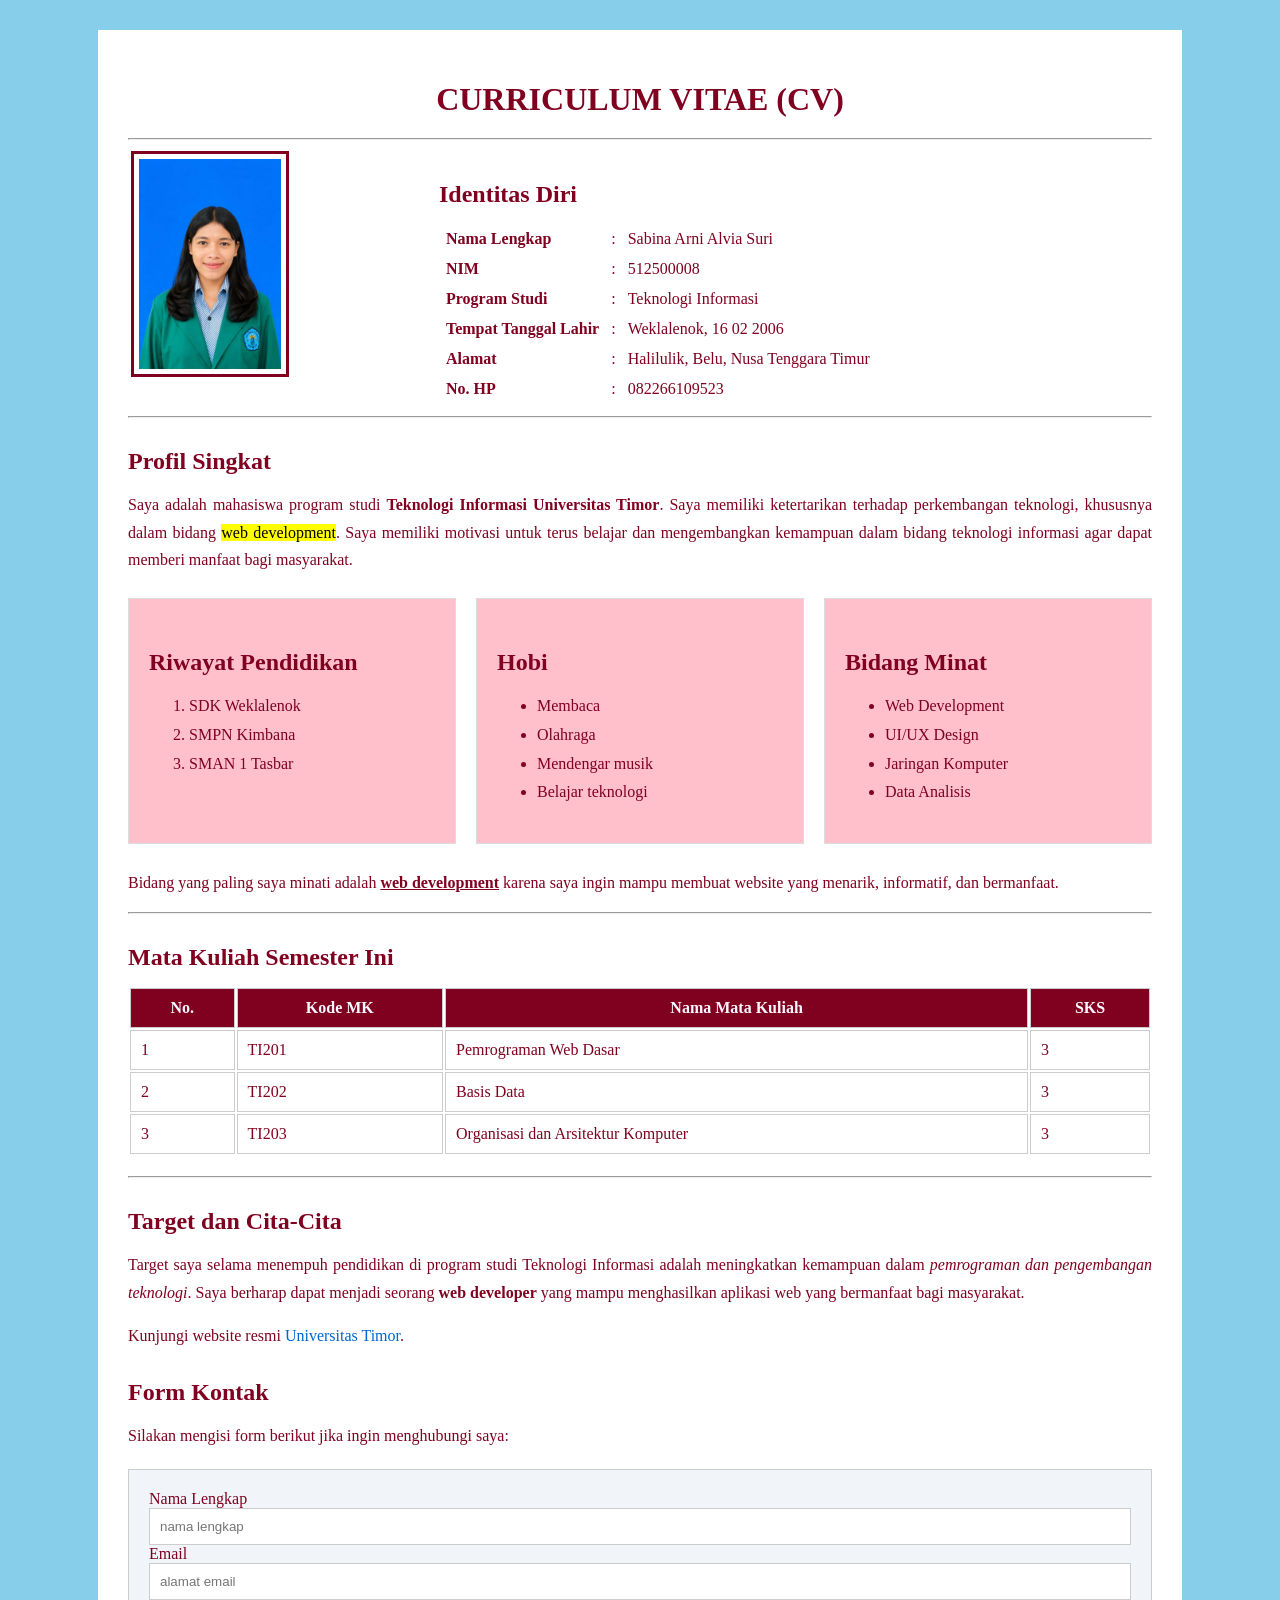
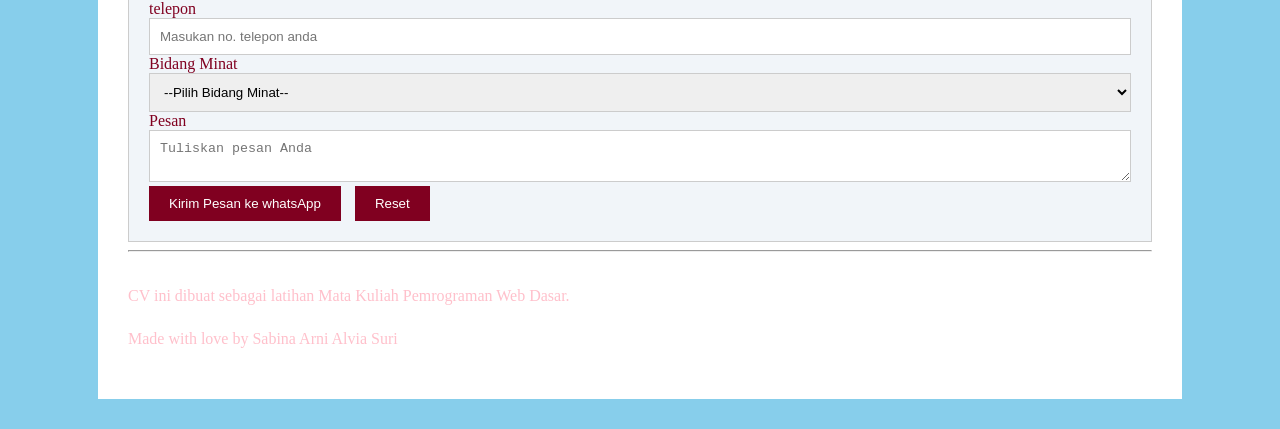
==== latihan2e.html @ 46cd95e1 "tugas uts cv sabina arni alvia suri" ====
<!DOCTYPE html>
<html lang="id">
<head>
    <meta charset="UTF-8">
    <meta name="viewport" content="width=device-width, initial-scale=1.0">
    <title>Curriculum Vitae</title>
    <link rel="stylesheet" href="style.css">
</head>
<body>
    <div class="container">
        <h1>CURRICULUM VITAE (CV)</h1>
        <hr>
        
        <table class="identitas">
            <tr>
                <td class="kolom-foto">
                    <img src="fotopas.jpg.jpeg" alt="foto profil" class="foto-profil">
                </td>
                <td class="kolom-identitas">
                    <h2>Identitas Diri</h2>
                    <table class="data-identitas">
                        <tr>
                            <td><strong>Nama Lengkap</strong></td>
                            <td>:</td>
                            <td>Sabina Arni Alvia Suri</td>
                        </tr>
                        <tr>
                            <td><strong>NIM</strong></td>
                            <td>:</td>
                            <td>512500008</td>
                        </tr>
                        <tr>
                            <td><strong>Program Studi</strong></td>
                            <td>:</td>
                            <td>Teknologi Informasi</td>
                        </tr>
                        <tr>
                            <td><strong>Tempat Tanggal Lahir</strong></td>
                            <td>:</td>
                            <td>Weklalenok, 16 02 2006</td>
                        </tr>
                        <tr>
                            <td><strong>Alamat</strong></td>
                            <td>:</td>
                            <td>Halilulik, Belu, Nusa Tenggara Timur</td>
                        </tr>
                        <tr>
                            <td><strong>No. HP</strong></td>
                            <td>:</td>
                            <td>082266109523</td>
                        </tr>
                    </table>
                </td>
            </tr>
        </table>
        
        <hr>
        
        <h2>Profil Singkat</h2>
        <p>Saya adalah mahasiswa program studi <strong>Teknologi Informasi Universitas Timor</strong>. Saya memiliki ketertarikan terhadap perkembangan teknologi, khususnya dalam bidang <mark>web development</mark>. Saya memiliki motivasi untuk terus belajar dan mengembangkan kemampuan dalam bidang teknologi informasi agar dapat memberi manfaat bagi masyarakat.</p>
       <div class="grid-informasi">
            <div class="card">
        <h2>Riwayat Pendidikan</h2>
        <ol>
            <li>SDK Weklalenok</li>
            <li>SMPN Kimbana</li>
            <li>SMAN 1 Tasbar</li>
        </ol>
        </div>
             <div class="card">
        <h2>Hobi</h2>
        <ul>
            <li>Membaca</li>
            <li>Olahraga</li>
            <li>Mendengar musik</li>
            <li>Belajar teknologi</li>
        </ul>
        </div>
            <div class="card">
        <h2>Bidang Minat</h2>
        <ul>
            <li>Web Development</li>
            <li>UI/UX Design</li>
            <li>Jaringan Komputer</li>
            <li>Data Analisis</li>
             </ul>
            </div>
            </div>   
        <p>Bidang yang paling saya minati adalah <strong><u>web development</u></strong> karena saya ingin mampu membuat website yang menarik, informatif, dan bermanfaat.</p>
        
        <hr>
        
        <h2>Mata Kuliah Semester Ini</h2>
        <table class="tabel-matakuliah">
            <thead>
                <tr>
                    <th>No.</th>
                    <th>Kode MK</th>
                    <th>Nama Mata Kuliah</th>
                    <th>SKS</th>
                </tr>
            </thead>
            <tbody>
                <tr>
                    <td>1</td>
                    <td>TI201</td>
                    <td>Pemrograman Web Dasar</td>
                    <td>3</td>
                </tr>
                <tr>
                    <td>2</td>
                    <td>TI202</td>
                    <td>Basis Data</td>
                    <td>3</td>
                </tr>
                <tr>
                    <td>3</td>
                    <td>TI203</td>
                    <td>Organisasi dan Arsitektur Komputer</td>
                    <td>3</td>
                </tr>
            </tbody>
        </table>
        
        <hr>
        
        <h2>Target dan Cita-Cita</h2>
        <p>Target saya selama menempuh pendidikan di program studi Teknologi Informasi adalah meningkatkan kemampuan dalam <em>pemrograman dan pengembangan teknologi</em>. Saya berharap dapat menjadi seorang <strong>web developer</strong> yang mampu menghasilkan aplikasi web yang bermanfaat bagi masyarakat.</p>
        
        <p>Kunjungi website resmi <a href="https://unimor.ac.id" target="_blank">Universitas Timor</a>.</p>
        
        <h2>Form Kontak</h2>
        <p>Silakan mengisi form berikut jika ingin menghubungi saya:</p>
        
        <form id="formkontak">
            <div class="form-group">
                <label for="nama">Nama Lengkap</label>
                <input type="text" id="nama" name="nama" placeholder="nama lengkap">
            </div>
            <div class="form-group">
                <label for="email">Email</label>
                <input type="email" id="email" name="email" placeholder="alamat email">
            </div>
        <div class="form-group">
                <label for=Telepon>telepon</label>
                <input type="telepon" id="telepon" name="telepon" placeholder="Masukan no. telepon anda">
            </div>
            <div class="form-group">
                <label for="minat">Bidang Minat</label>
                <select id="minat" name="minat">
                    <option value="">--Pilih Bidang Minat--</option>
                    <option value="web">Web Development</option>
                    <option value="uiux">UI/UX Design</option>
                    <option value="ai">Artificial Intelligence</option>
                    <option value="data">Data Analisis</option>
                </select>
            </div>
            <div class="form-group">
                <label for="pesan">Pesan</label>
                <textarea id="pesan" name="pesan" placeholder="Tuliskan pesan Anda"></textarea>
            </div>
            <button type="submit">Kirim Pesan ke whatsApp</button>
            <button type="reset">Reset</button>
        </form>
        
        <hr>
        
        <div class="footer">
            <p>CV ini dibuat sebagai latihan Mata Kuliah Pemrograman Web Dasar.</p>
            <p>Made with love by Sabina Arni Alvia Suri</p>
        </div>
    </div>
    <script src="formkontak.js"></script>
</body>
</html>
---- style.css ----
/* ==================== */
/* PENGATURAN DASAR HALAMAN */
/* ==================== */

body{
    background-color: skyblue;"
    font-family: arial, sans-serif;

    color: #800020;

    margin: 0px;

    padding: 0px;
}

/* ==================== */
/* CONTAINER UTAMA */
/* ==================== */

.container {
    width: 80%;
    margin: 30px auto;
    padding: 30px;
    background-color:white;
}

/* ==================== */
/* JUDUL UTAMA */
/* ==================== */

h1 {
    color:#800020;

    text-align: center;
    margin-bottom: 20px;
}

/* SUB JUDUL */
/* ==================== */
h2{
    color:#800020;

/* == */
    margin-top: 30px;
    margin-bottom: 15px;
}

/* ==================== */
/* PARAGRAF */
/* ==================== */

p{
    font-size: 16PX;
    line-height: 1.7;
    text-align: justify;
}

/* ==================== */
/* FOTO IDENTITAS */
/* ==================== */
.identitas {
    width: 100%;
}

.kolom-foto{
    vertical-align: top;

    padding-right: 30px;
}

.kolom-identitas{
    vertical-align: top;
}

.foto-profil{
    width: 142px;

    border: 3px solid #800020;
    padding: 5px;
}

.data-identitas td{
    padding: 5px;
}

/* ==================== */
/* LIST */
/* ==================== */
ul,
ol{
    line-height: 1.8;
}

/* ==================== */
/* TABEL MATAKULIAH */
/* ==================== */

.tabel-matakuliah{
    width: 100%;

    border-collapse: callapse;

    margin-top: 15px;
    margin-bottom: 20px;
}

.tabel-matakuliah th{
    background-color:#800020;
    color: ghostwhite;
    padding: 10px;
    border: 1px solid #cccccc;
}

.tabel-matakuliah td{
    padding: 10px;
    border: 1px solid #cccccc;
}

/* ==================== */
/* LINK */
/* ==================== */
a {
    color: #0066cc;
    text-decoration: none;
}

a:hover{
    calor: white;
    text-decoration: underline;
}

/* ==================== */
/* FORM */
/* ==================== */
form {
    background-color: #f1f5f9;
    padding: 20PX;
    margin-top: 20PX;
    border: 1PX solid #cccccc;
}

/* KELOMPOK UNIT */

.Form-group{
    margin-bottom: 15px;
}

/* label form */
labe;{
    display: block;
    font-weight: bold;
    margin-bottom: 5px;
}

/* input,select dan textarea */
input,
select,
textarea{
    width: 100%;
    padding: 10px;
    border: 1px solid#cccccc;
    box-sizing: border-box;
}

/* textarea */
textarea{
    resize: vertical;
}

/* ===========BUTTON============== */
button{
    background-color: #800020;
    color: white;
    padding: 10px 20px;
    border: none;
    margin-right: 10px;
    cursor: pointer;
}

button:hover{
    background-color:#800020 ;
}

/* ===========FOOTER============== */
.footer{
    text-align: center;
    color:pink;
    margin-top: 30px;
}
.grid-informasi{
    display:grid;
    grid-template-columns:repeat(3, 1fr);
    grid-gap: 20px;
    margin-top: 25px;
    margin-bottom: 25px;
}
.card{
   background-color: pink;
    padding: 20px;
    border:1px solid #dddddd;
}
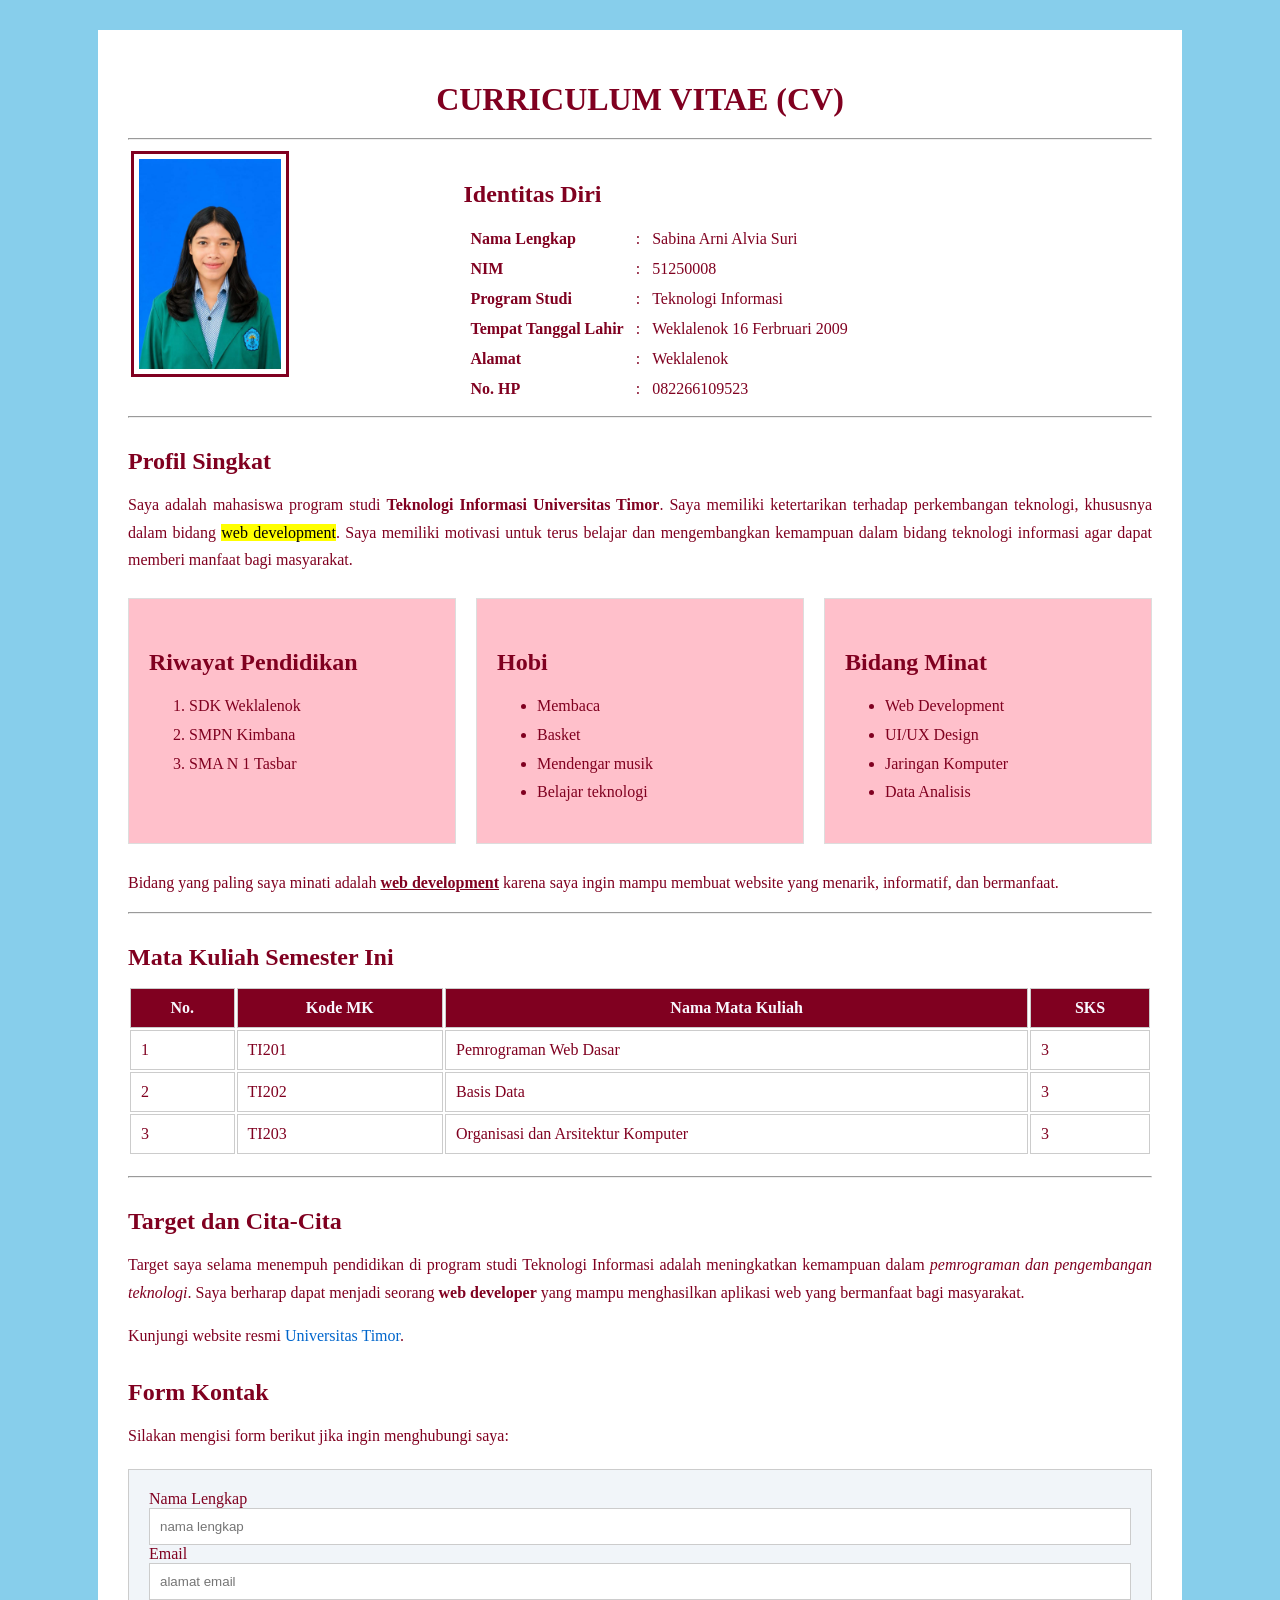
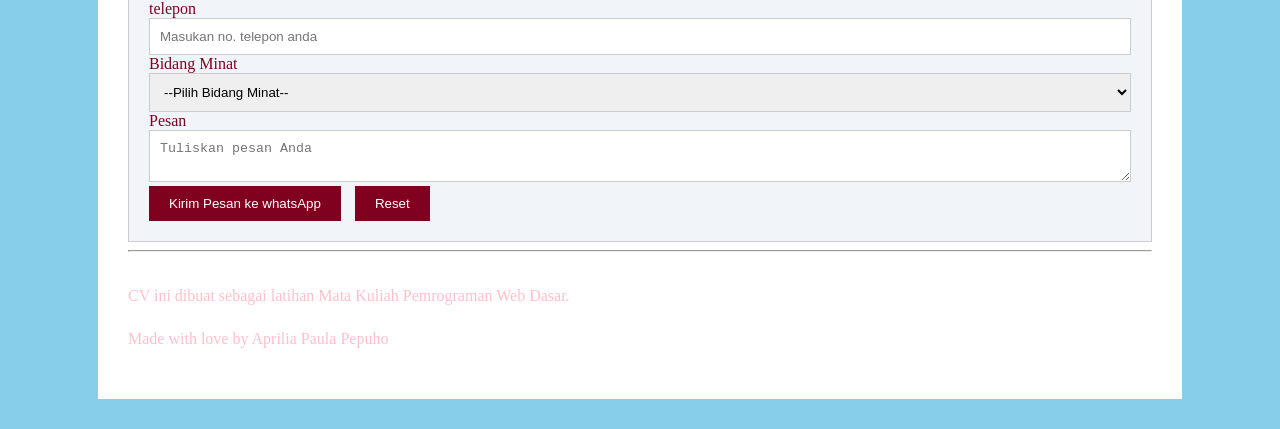
==== commit 38a256f4: "perbaiki jadi latihan1e" ====
--- a/latihan2e.html
+++ b/latihan2e.html
@@ -27,7 +27,7 @@
                         <tr>
                             <td><strong>NIM</strong></td>
                             <td>:</td>
-                            <td>512500008</td>
+                            <td>51250008</td>
                         </tr>
                         <tr>
                             <td><strong>Program Studi</strong></td>
@@ -37,12 +37,12 @@
                         <tr>
                             <td><strong>Tempat Tanggal Lahir</strong></td>
                             <td>:</td>
-                            <td>Weklalenok, 16 02 2006</td>
+                            <td>Weklalenok 16 Ferbruari 2009</td>
                         </tr>
                         <tr>
                             <td><strong>Alamat</strong></td>
                             <td>:</td>
-                            <td>Halilulik, Belu, Nusa Tenggara Timur</td>
+                            <td>Weklalenok</td>
                         </tr>
                         <tr>
                             <td><strong>No. HP</strong></td>
@@ -64,14 +64,14 @@
         <ol>
             <li>SDK Weklalenok</li>
             <li>SMPN Kimbana</li>
-            <li>SMAN 1 Tasbar</li>
+            <li>SMA N 1 Tasbar</li>
         </ol>
         </div>
              <div class="card">
         <h2>Hobi</h2>
         <ul>
             <li>Membaca</li>
-            <li>Olahraga</li>
+            <li>Basket</li>
             <li>Mendengar musik</li>
             <li>Belajar teknologi</li>
         </ul>
@@ -167,7 +167,7 @@
         
         <div class="footer">
             <p>CV ini dibuat sebagai latihan Mata Kuliah Pemrograman Web Dasar.</p>
-            <p>Made with love by Sabina Arni Alvia Suri</p>
+            <p>Made with love by Aprilia Paula Pepuho</p>
         </div>
     </div>
     <script src="formkontak.js"></script>
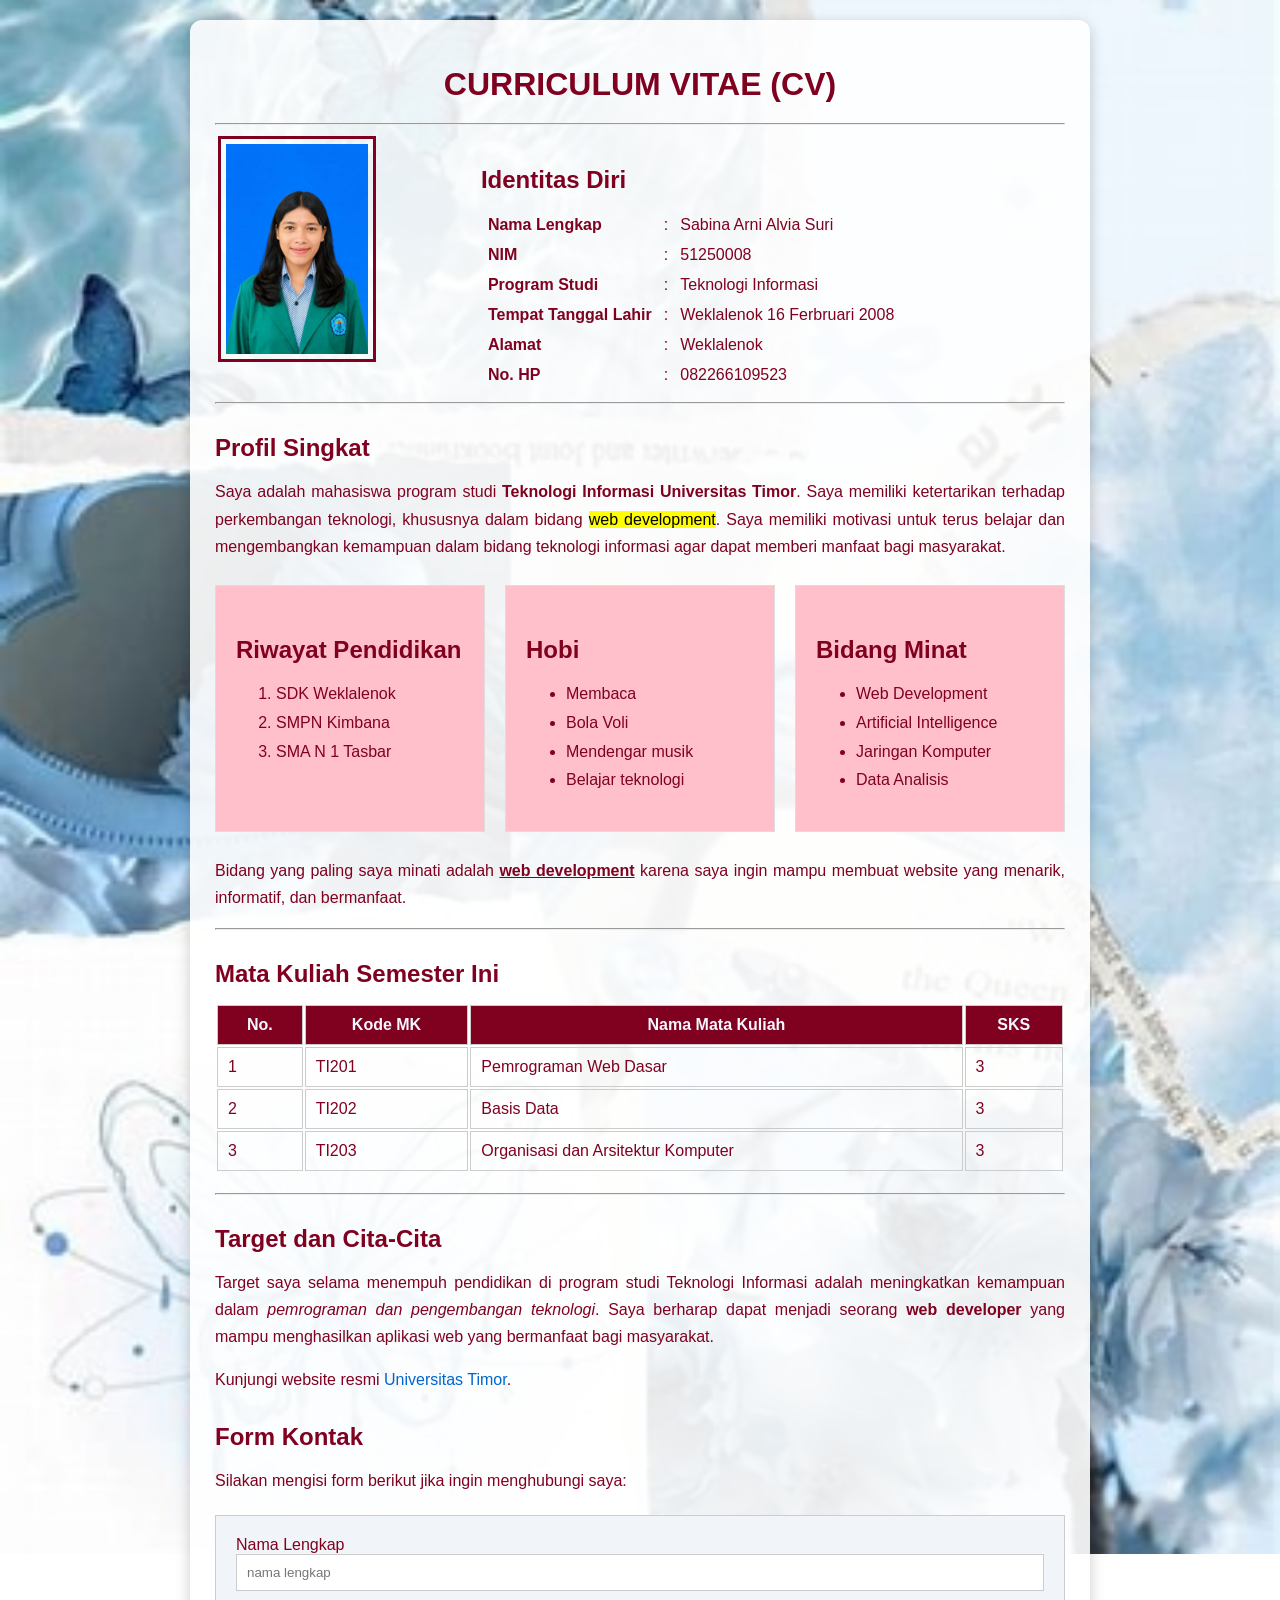
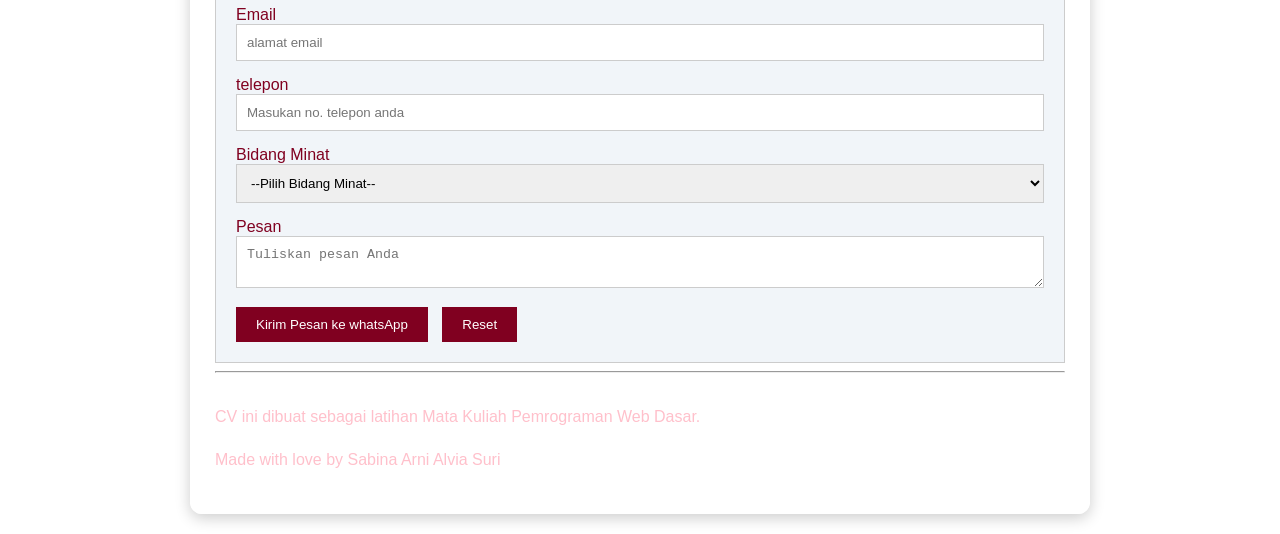
==== commit a2a6cc54: "perbaiki index dan foto" ====
--- a/latihan2e.html
+++ b/latihan2e.html
@@ -37,7 +37,7 @@
                         <tr>
                             <td><strong>Tempat Tanggal Lahir</strong></td>
                             <td>:</td>
-                            <td>Weklalenok 16 Ferbruari 2009</td>
+                            <td>Weklalenok 16 Ferbruari 2008</td>
                         </tr>
                         <tr>
                             <td><strong>Alamat</strong></td>
@@ -71,7 +71,7 @@
         <h2>Hobi</h2>
         <ul>
             <li>Membaca</li>
-            <li>Basket</li>
+            <li>Bola Voli</li>
             <li>Mendengar musik</li>
             <li>Belajar teknologi</li>
         </ul>
@@ -80,7 +80,7 @@
         <h2>Bidang Minat</h2>
         <ul>
             <li>Web Development</li>
-            <li>UI/UX Design</li>
+            <li>Artificial Intelligence</li>
             <li>Jaringan Komputer</li>
             <li>Data Analisis</li>
              </ul>
@@ -150,7 +150,7 @@
                 <select id="minat" name="minat">
                     <option value="">--Pilih Bidang Minat--</option>
                     <option value="web">Web Development</option>
-                    <option value="uiux">UI/UX Design</option>
+                    <option value="jaringan">Jaringan</option>
                     <option value="ai">Artificial Intelligence</option>
                     <option value="data">Data Analisis</option>
                 </select>
@@ -167,7 +167,7 @@
         
         <div class="footer">
             <p>CV ini dibuat sebagai latihan Mata Kuliah Pemrograman Web Dasar.</p>
-            <p>Made with love by Aprilia Paula Pepuho</p>
+            <p>Made with love by Sabina Arni Alvia Suri</p>
         </div>
     </div>
     <script src="formkontak.js"></script>
--- a/style.css
+++ b/style.css
@@ -1,27 +1,46 @@
 /* ==================== */
 /* PENGATURAN DASAR HALAMAN */
 /* ==================== */
-
-body{
-    background-color: skyblue;"
-    font-family: arial, sans-serif;
-
+/* BACKGROUND FOTO PEMANDANGAN */
+
+/* Background foto pemandangan */
+body {
+    background-image: url("background.jpg");
+    background-size: cover;
+    background-position: center;
+    background-repeat: no-repeat;
+    background-attachment: fixed;
+
+    font-family: Arial, sans-serif;
     color: #800020;
-
-    margin: 0px;
-
-    padding: 0px;
-}
-
-/* ==================== */
-/* CONTAINER UTAMA */
-/* ==================== */
-
+    margin: 0;
+    padding: 20px;
+    box-sizing: border-box;
+}
+
+/* Ukuran halaman CV */
 .container {
-    width: 80%;
-    margin: 30px auto;
-    padding: 30px;
-    background-color:white;
+    width: 100%;
+    max-width: 900px;
+    margin: 0 auto;
+    padding: 25px;
+    box-sizing: border-box;
+
+    background-color: rgba(255, 255, 255, 0.90);
+    border-radius: 12px;
+    box-shadow: 0 4px 15px rgba(0, 0, 0, 0.2);
+}
+
+/* Agar CV tetap menyesuaikan layar HP */
+@media (max-width: 600px) {
+    body {
+        padding: 10px;
+        background-attachment: scroll;
+    }
+
+    .container {
+        padding: 15px;
+    }
 }
 
 /* ==================== */
@@ -141,7 +160,7 @@
 
 /* KELOMPOK UNIT */
 
-.Form-group{
+.form-group{
     margin-bottom: 15px;
 }
 
